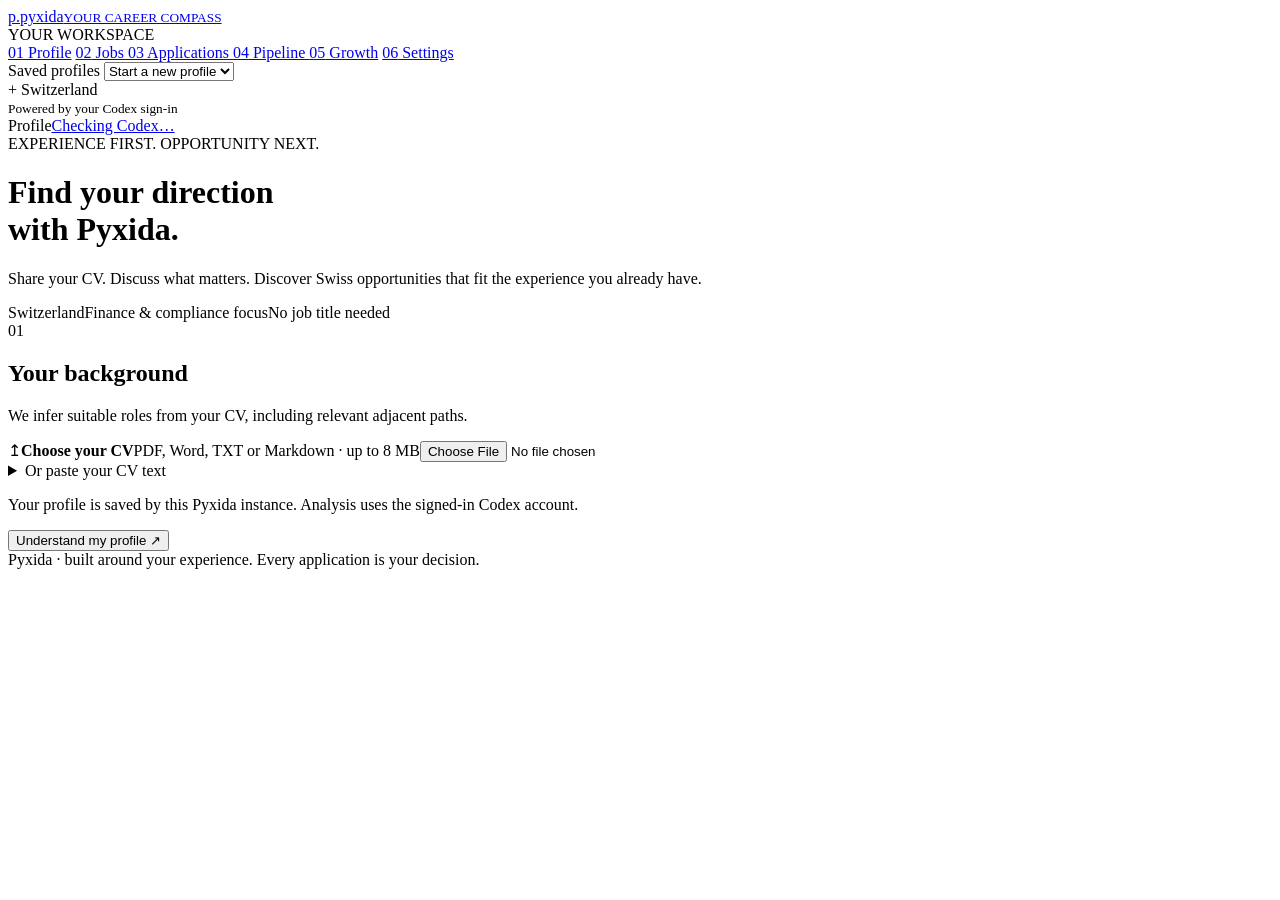
==== pyxida/static/index.html @ dd4387a3 "Move code into the pyxida package; add search regions and portal configuration - Code lives in pyxid" ====
<!doctype html>
<html lang="en">
<head>
  <meta charset="utf-8">
  <meta name="viewport" content="width=device-width, initial-scale=1">
  <title>Pyxida · Your career compass</title>
  <link rel="icon" href="/favicon.svg" type="image/svg+xml">
  <link rel="stylesheet" href="/styles.css">
  <script src="/photo-crop.js" defer></script>
  <script src="/app.js" defer></script>
</head>
<body>
  <aside class="sidebar">
    <a href="#/profile" class="brand"><span class="brand-mark">p.</span><span>pyxida<small>YOUR CAREER COMPASS</small></span></a>
    <div class="workspace-label">YOUR WORKSPACE</div>
    <nav aria-label="Sections">
      <a href="#/profile" data-nav="profile"><span>01</span> Profile</a>
      <a href="#/jobs" data-nav="jobs"><span>02</span> Jobs <em id="nav-jobs" class="nav-count" hidden></em></a>
      <a href="#/applications" data-nav="applications"><span>03</span> Applications <em id="nav-applications" class="nav-count" hidden></em></a>
      <a href="#/pipeline" data-nav="pipeline"><span>04</span> Pipeline <em id="nav-pipeline" class="nav-count due" hidden></em></a>
      <a href="#/growth" data-nav="growth"><span>05</span> Growth</a>
      <a href="#/settings" data-nav="settings"><span>06</span> Settings</a>
    </nav>
    <div class="saved-profiles">
      <label for="profile-picker">Saved profiles</label>
      <select id="profile-picker"><option value="">Start a new profile</option></select>
      <button id="delete-profile" class="text-button danger" hidden>Delete this profile</button>
    </div>
    <div class="sidebar-bottom"><span class="swiss-cross" id="region-mark">+</span> <span id="region-name">Switzerland</span><br><small>Powered by your Codex sign-in</small></div>
  </aside>
  <main>
    <header class="topbar"><span id="view-title">Profile</span><a class="connection" id="connection" href="#/settings">Checking Codex…</a></header>
    <div class="page">
      <div id="setup" class="notice" hidden></div>
      <div id="activity" class="activity" role="status" aria-live="polite" hidden><span class="spinner"></span><span id="activity-text"></span></div>
      <div id="error" class="notice error" role="alert" hidden></div>

      <!-- PROFILE ------------------------------------------------------------>
      <div class="view" data-view="profile">
        <div id="welcome">
          <div class="hero"><div class="eyebrow">EXPERIENCE FIRST. OPPORTUNITY NEXT.</div><h1>Find your direction<br>with Pyxida.</h1><p>Share your CV. Discuss what matters. Discover Swiss opportunities that fit the experience you already have.</p><div class="hero-tags"><span>Switzerland</span><span>Finance & compliance focus</span><span>No job title needed</span></div></div>
          <section id="intake" class="panel">
            <div class="section-heading"><span class="step-number">01</span><div><h2>Your background</h2><p>We infer suitable roles from your CV, including relevant adjacent paths.</p></div></div>
            <form id="intake-form">
              <label class="upload" for="cv-file"><span class="upload-icon">↥</span><strong id="file-label">Choose your CV</strong><span>PDF, Word, TXT or Markdown · up to 8 MB</span><input id="cv-file" type="file" accept=".pdf,.docx,.txt,.md"></label>
              <details class="paste"><summary>Or paste your CV text</summary><label for="cv-text" class="sr-only">CV text</label><textarea id="cv-text" rows="9" placeholder="Your experience, responsibilities, education, skills and languages…"></textarea></details>
              <div class="form-footer"><p class="small">Your profile is saved by this Pyxida instance. Analysis uses the signed-in Codex account.</p><button type="submit" class="primary">Understand my profile <span>↗</span></button></div>
            </form>
          </section>
        </div>

        <div id="profile-content" hidden>
          <section id="profile" class="panel">
            <div class="section-heading"><span class="step-number">01</span><div><h2>Your profile</h2><p>Suggested directions, with the evidence behind each one.</p></div></div>
            <p id="profile-summary" class="profile-summary"></p>
            <div id="strengths" class="chips"></div>
            <p id="languages" class="small"></p>
            <div class="subheading">POSSIBLE DIRECTIONS</div><div id="roles" class="role-grid"></div>
            <div class="discussion"><div class="subheading">LET’S REFINE THE PICTURE</div><div id="messages" aria-live="polite"></div><div id="questions"></div>
              <form id="discussion-form"><label for="message" class="sr-only">Reply or correct your profile</label><textarea id="message" rows="3" maxlength="5000" placeholder="Answer the questions, correct a detail, or tell us what you want more of…" required></textarea><button class="secondary" type="submit">Update my profile ↗</button></form>
            </div>
          </section>

          <section class="panel">
            <div class="section-heading"><span class="step-number">+</span><div><h2>Make your profile richer</h2><p>Each addition sharpens fit scores, drafts and interview answers.</p></div></div>

            <details class="card" id="documents-card"><summary><strong>Supporting documents</strong> <span id="documents-summary" class="small"></span></summary>
              <p class="small">Add a LinkedIn data export (the ZIP from LinkedIn → Settings → Data privacy → Get a copy of your data), reference letters, diplomas, certificates or past applications. Their text becomes evidence Pyxida can cite, and Codex checks them against your CV for conflicting titles, dates or degrees.</p>
              <form id="document-form" class="row">
                <label>Type <select id="document-type"><option value="linkedin">LinkedIn export</option><option value="reference">Reference letter</option><option value="diploma">Diploma or certificate</option><option value="application">Past application or cover letter</option><option value="other">Other supporting document</option></select></label>
                <label>File <input id="document-file" type="file" accept=".pdf,.docx,.txt,.md,.zip,.csv"></label>
                <button class="secondary small-button" type="submit">Add document ↗</button>
              </form>
              <ul id="document-list" class="plain-list"></ul>
              <div id="reconcile"></div>
            </details>

            <details class="card" id="career-card"><summary><strong>Career goals & working style</strong> <span id="career-summary" class="small"></span></summary>
              <p class="small">Used for culture and career-fit scores, motivation in cover letters, and interview preparation. Everything is optional.</p>
              <form id="career-form" class="career-grid"></form>
            </details>

            <details class="card" id="style-card"><summary><strong>Your writing style</strong> <span id="style-summary" class="small"></span></summary>
              <p class="small">Pyxida can learn how you write from past applications you add as supporting documents, so drafts and follow-ups sound like you. It describes your style; it does not copy content.</p>
              <div id="style-content"></div>
            </details>

            <details class="card" id="enrich"><summary><strong>Public work</strong> <span class="small">GitHub, portfolio, publications</span></summary>
              <p id="enrich-links" class="small"></p>
              <form id="expand-form"><label>Additional public links <input id="expand-urls" placeholder="https://github.com/you, https://your-portfolio.example"></label><div class="form-footer"><p class="small">Codex opens these pages with live search and proposes competencies they demonstrate. Nothing is added until you confirm it. LinkedIn pages need a sign-in and are skipped.</p><button class="secondary" type="submit">Scan public profiles ↗</button></div></form>
              <div id="expand-results"></div>
            </details>
          </section>
        </div>
      </div>

      <!-- JOBS --------------------------------------------------------------->
      <div class="view" data-view="jobs" hidden>
        <div id="jobs-empty" class="empty panel"><span>↗</span><p>Start with your CV in <a href="#/profile">Profile</a>. Pyxida then searches Swiss vacancies for you.</p></div>
        <section id="shortlist" class="panel">
          <div class="section-heading"><span class="step-number">02</span><div><h2>Find jobs</h2><p id="jobs-subtitle">Current listings in Switzerland, scored against your experience, languages and preferences.</p></div></div>
          <details id="evaluate-box" class="card"><summary><strong>Evaluate a specific posting</strong> <span class="small">URL or pasted text</span></summary>
            <form id="evaluate-form">
              <label>Listing URL <input id="evaluate-url" type="url" placeholder="https://careers.example.ch/jobs/123"></label>
              <label>Or paste the job description <textarea id="evaluate-text" rows="6" maxlength="30000" placeholder="Paste the full listing when a site blocks automated access…"></textarea></label>
              <div class="form-footer"><p class="small">Pasted text is checked for hidden or injected instructions before Codex reads it. The evaluation scores skills, experience, culture and career fit, and checks language, work-permit and location gates.</p><button class="secondary" type="submit">Evaluate this posting ↗</button></div>
            </form>
          </details>
          <details id="search-box" class="card" open><summary><strong>Search preferences</strong> <span class="small" id="portal-note"></span></summary>
            <form id="search-form">
              <div class="preference-grid">
                <label>Locations <input id="cities" placeholder="Anywhere in Switzerland"></label>
                <label>Work arrangement <select id="work-style"><option value="">Any arrangement</option><option>On-site</option><option>Hybrid preferred</option><option>Remote required</option></select></label>
                <label>Salary expectations <input id="salary" placeholder="Optional · e.g. CHF 100,000+"></label>
                <label>Sector focus <input id="focus" value="AML, KYC, financial crime, finance and banking; include relevant adjacent roles"></label>
                <label>Work authorization <select id="permit"><option value="">Not stated</option><option>Swiss citizen</option><option>C permit (settled)</option><option>B permit (residence)</option><option>G permit (cross-border commuter)</option><option>EU/EFTA citizen, permit not yet issued</option><option>Non-EU/EFTA citizen, needs sponsorship</option></select></label>
                <label>Search depth <select id="depth"><option value="standard">Standard · one pass, about 12 listings</option><option value="deep">Deep · portal by portal, up to 25 listings</option></select></label>
              </div>
              <label>Anything else that matters? <textarea id="constraints" rows="2" placeholder="Workload, languages, availability, hard constraints or roles to avoid…"></textarea></label>
              <div class="form-footer"><p class="small">All preferences are optional. Listings you dismissed or applied to are skipped. Deep search runs one Codex search per few portals plus employer career pages, so it uses more of your plan. Choose the country and which portals to search in <a href="#/settings">Settings</a>.</p><button id="search-button" class="primary" type="submit" disabled>Find suitable jobs <span>↗</span></button></div>
            </form>
          </details>
          <div id="stale" class="notice" hidden>Your profile has changed. Search again or re-evaluate selected postings before preparing applications.</div>
          <div class="results-heading" id="results-heading" hidden><div><h3 id="results-count"></h3><p id="search-summary" class="small"></p></div><label class="sort-label">Show <select id="fit-filter"><option value="">All matches</option><option>Strong</option><option>Plausible</option><option>Stretch</option><option value="selected">Selected only</option></select></label></div>
          <div id="selection-bar" class="selection-bar" hidden><span id="selection-text"></span><a href="#/applications" class="primary-link">Prepare applications ↗</a></div>
          <div id="jobs" class="job-list"></div>
          <details id="vetoed-container" class="side-list" hidden><summary id="vetoed-summary"></summary><p class="small">These listings fail a hard gate (a language you have not declared, a work-authorization requirement, or a location constraint). Review them if your circumstances have changed.</p><div id="vetoed" class="job-list"></div></details>
          <details id="dismissed-container" class="side-list" hidden><summary id="dismissed-summary"></summary><ul id="dismissed" class="plain-list"></ul></details>
          <details id="coverage-container" class="side-list" hidden><summary>Portal coverage for the last search</summary><ul id="coverage" class="plain-list"></ul></details>
          <details id="sources-container" class="side-list" hidden><summary>Research sources</summary><ul id="sources" class="source-list"></ul></details>
        </section>
      </div>

      <!-- APPLICATIONS ------------------------------------------------------->
      <div class="view" data-view="applications" hidden>
        <section id="applications" class="panel">
          <div class="section-heading"><span class="step-number">03</span><div><h2>Applications</h2><p>Tailored, reviewable drafts for the jobs you choose.</p></div></div>
          <div class="application-controls"><p id="selected-count">Select jobs in <a href="#/jobs">Jobs</a> to begin.</p><label>Draft language <select id="draft-language"><option>English</option><option>German</option><option>French</option><option>Italian</option></select></label><label class="check"><input id="review-pass" type="checkbox" checked> Independent review</label><button id="prepare" class="primary" disabled>Prepare selected applications ↗</button></div>
          <p class="small">Each package includes a tailored CV, cover letter, email draft and evidence notes. Pyxida renders the PDFs, checks them for applicant tracking systems, and shortens drafts that run past two pages (CV) or one page (letter). The independent review researches the employer, critiques the drafts and revises them, using two or three extra Codex runs. Picture and layout options are in <a href="#/settings">Settings</a>.</p>
          <div id="drafts"></div>
        </section>
      </div>

      <!-- PIPELINE ----------------------------------------------------------->
      <div class="view" data-view="pipeline" hidden>
        <section id="pipeline" class="panel">
          <div class="section-heading"><span class="step-number">04</span><div><h2>Pipeline & interviews</h2><p>Track every application, follow up on time, and prepare for each interview round.</p></div></div>
          <div id="pipeline-empty" class="empty"><span>◎</span><p>Applications appear here once you prepare drafts or record that you applied.</p></div>
          <div id="pipeline-content" hidden>
            <div id="stat-cards" class="stat-cards"></div>
            <div id="funnel" class="funnel" aria-label="Application funnel"></div>
            <details class="card" id="calibration-card"><summary><strong>Calibrate from outcomes</strong> <span id="calibration-summary" class="small"></span></summary><div id="calibration-content"></div></details>
            <div class="pipeline-actions"><label>Show <select id="status-filter"><option value="">Open applications</option><option value="due">Follow-up due</option><option value="all">All applications</option></select></label><a id="export-csv" class="download">Export CSV ↓</a><a id="export-report" class="download">Offline report ↓</a></div>
            <div id="applications-list"></div>
          </div>
        </section>
      </div>

      <!-- GROWTH ------------------------------------------------------------->
      <div class="view" data-view="growth" hidden>
        <section id="growth" class="panel">
          <div class="section-heading"><span class="step-number">05</span><div><h2>Skills & growth</h2><p>See which gaps recur across your target jobs, and a plan to close them.</p></div></div>
          <div class="form-footer"><p class="small">Analyses the requirements of your shortlist and tracked applications. Codex uses live search to find learning resources; your CV text and contact details are not sent to search.</p><button id="upskill-button" class="primary" type="button" disabled>Analyse my skill gaps <span>↗</span></button></div>
          <div id="upskill-results"></div>
        </section>
      </div>

      <!-- SETTINGS ----------------------------------------------------------->
      <div class="view" data-view="settings" hidden>
        <section class="panel" id="codex-settings">
          <div class="section-heading"><span class="step-number">06</span><div><h2>Codex connection</h2><p>Pyxida uses your ChatGPT plan through the Codex CLI. No API key is needed.</p></div></div>
          <div id="codex-status"></div>
          <div id="codex-login"></div>
        </section>

        <section class="panel" id="region-settings">
          <div class="section-heading"><span class="step-number">◎</span><div><h2>Search region</h2><p>The country Pyxida searches for this profile.</p></div></div>
          <p id="region-note" class="notice quiet" hidden>Open a saved profile or create one in <a href="#/profile">Profile</a> to choose a country and configure portals. Both are saved per profile.</p>
          <div class="row"><label>Country <select id="region-select"></select></label></div>
          <p class="small">The country sets which portals are searched, the languages used to search job ads, the work-authorization options and currency on the Jobs page, and the CV and cover-letter conventions. Portals are kept per country, so switching back restores your list.</p>
        </section>

        <section class="panel" id="portals">
          <div class="section-heading"><span class="step-number">⌕</span><div><h2>Job portals</h2><p id="portals-subtitle">Where Pyxida searches, alongside employer career pages.</p></div></div>
          <p id="portals-note" class="notice quiet" hidden>Open a profile to configure its portals.</p>
          <div id="portals-body">
            <p class="small">Codex searches the switched-on portals with live web search, then opens each listing on the employer's or portal's own page. Starred portals are searched first and most thoroughly. A search hint tells Codex how to use a portal, for example "use the Compliance category" or "ads are mostly in German".</p>
            <ul id="portal-list" class="portal-list"></ul>
            <form id="portal-form" class="portal-add"><label>Portal name <input id="portal-name" maxlength="60" placeholder="e.g. Finews Jobs"></label><label>Website <input id="portal-domain" maxlength="200" placeholder="jobs.example.ch"></label><label>Search hint <input id="portal-hint" maxlength="300" placeholder="Optional"></label><button class="secondary small-button" type="submit">Add portal</button></form>
            <button id="portal-reset" class="text-button" type="button">Restore the preset portals for this country</button>
          </div>
        </section>

        <section class="panel" id="document-appearance" hidden>
          <div class="appearance-intro"><div class="eyebrow">DOCUMENT DESIGN</div><h3>One considered look. Every application.</h3><p>Source Serif 4 letterheads, Source Sans 3 body text, and carefully spaced A4 pages.</p></div>
          <div class="photo-editor">
            <div class="photo-stage">
              <div id="photo-placeholder"><span>+</span><p>Applicant picture<br><small>Optional</small></p></div>
              <img id="saved-photo" alt="Saved applicant portrait" hidden>
              <canvas id="photo-canvas" width="640" height="800" aria-label="Cropped applicant picture preview" hidden></canvas>
            </div>
            <div class="photo-fields">
              <label>Choose a picture<input id="photo-file" type="file" accept="image/jpeg,image/png,image/webp"></label>
              <p class="small">JPEG, PNG or WebP · up to 5 MB. Saved with your profile and used only in document layouts.</p>
              <div id="crop-controls" class="crop-controls" hidden>
                <label>Zoom<input id="photo-zoom" type="range" min="1" max="3" step="0.01" value="1"></label>
                <label>Horizontal position<input id="photo-x" type="range" min="0" max="100" step="1" value="50"></label>
                <label>Vertical position<input id="photo-y" type="range" min="0" max="100" step="1" value="50"></label>
              </div>
              <div class="photo-options"><label><input id="photo-on-cv" type="checkbox" checked> Picture on CV</label><label><input id="photo-on-letter" type="checkbox"> Picture on cover letter</label></div>
              <div class="photo-buttons"><button id="save-appearance" class="secondary" type="button">Save appearance</button><button id="remove-photo" class="text-button danger" type="button" hidden>Remove picture</button><span id="appearance-status" class="small" role="status" aria-live="polite"></span></div>
            </div>
          </div>
        </section>

        <section class="panel" id="access-settings" hidden>
          <div class="section-heading"><span class="step-number">⚿</span><div><h2>Access</h2><p>This instance is password protected.</p></div></div>
          <button id="sign-out" class="secondary" type="button">Sign out of Pyxida</button>
        </section>
      </div>

      <footer>Pyxida · built around your experience. Every application is your decision.</footer>
    </div>
  </main>
</body>
</html>
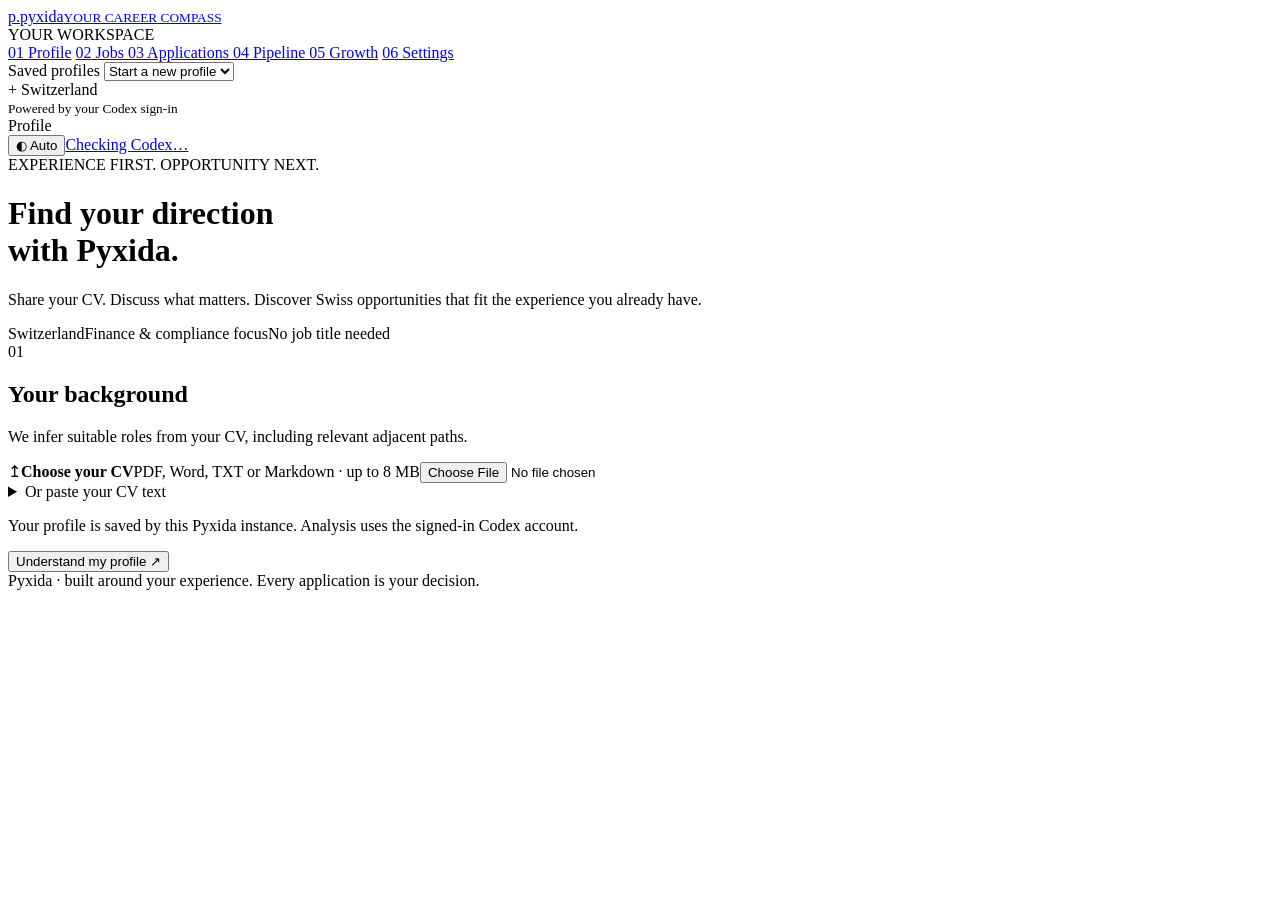
==== commit e0c54e43: "Add dark mode with system/light/dark switch" ====
--- a/pyxida/static/index.html
+++ b/pyxida/static/index.html
@@ -6,6 +6,7 @@
   <title>Pyxida · Your career compass</title>
   <link rel="icon" href="/favicon.svg" type="image/svg+xml">
   <link rel="stylesheet" href="/styles.css">
+  <script src="/theme.js"></script>
   <script src="/photo-crop.js" defer></script>
   <script src="/app.js" defer></script>
 </head>
@@ -29,7 +30,7 @@
     <div class="sidebar-bottom"><span class="swiss-cross" id="region-mark">+</span> <span id="region-name">Switzerland</span><br><small>Powered by your Codex sign-in</small></div>
   </aside>
   <main>
-    <header class="topbar"><span id="view-title">Profile</span><a class="connection" id="connection" href="#/settings">Checking Codex…</a></header>
+    <header class="topbar"><span id="view-title">Profile</span><div class="topbar-actions"><button type="button" class="theme-toggle" id="theme-toggle">◐ Auto</button><a class="connection" id="connection" href="#/settings">Checking Codex…</a></div></header>
     <div class="page">
       <div id="setup" class="notice" hidden></div>
       <div id="activity" class="activity" role="status" aria-live="polite" hidden><span class="spinner"></span><span id="activity-text"></span></div>
